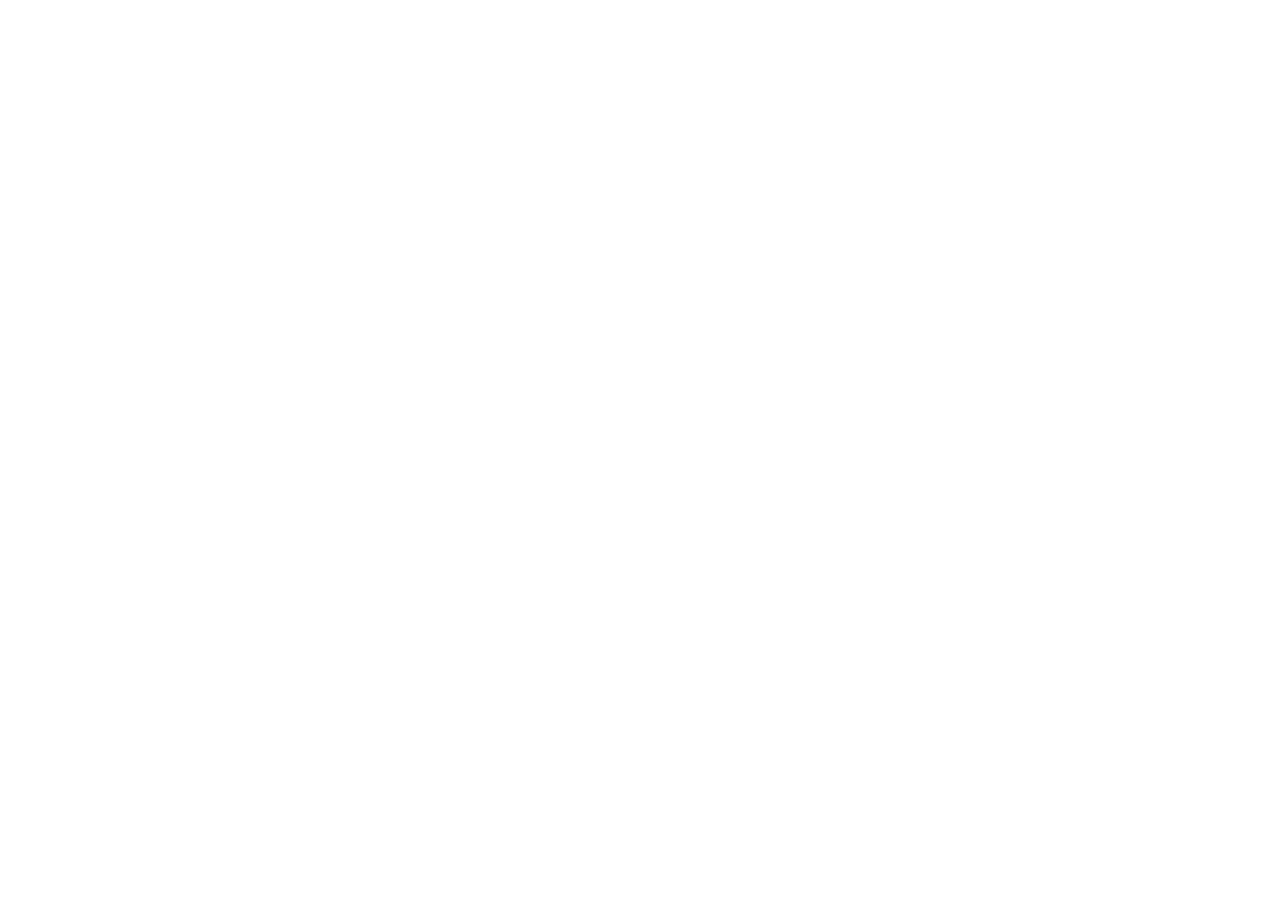
==== Multiplication App/index.html @ f55b7848 "project created" ====
<!DOCTYPE html>
<html lang="en">
<head>
    <meta charset="UTF-8">
    <meta http-equiv="X-UA-Compatible" content="IE=edge">
    <meta name="viewport" content="width=device-width, initial-scale=1.0">
    <title>Multiplication App</title>
    <link rel="stylesheet" href="style.css">
</head>
<body>
    


    <script src="main.js"></script>
</body>
</html>
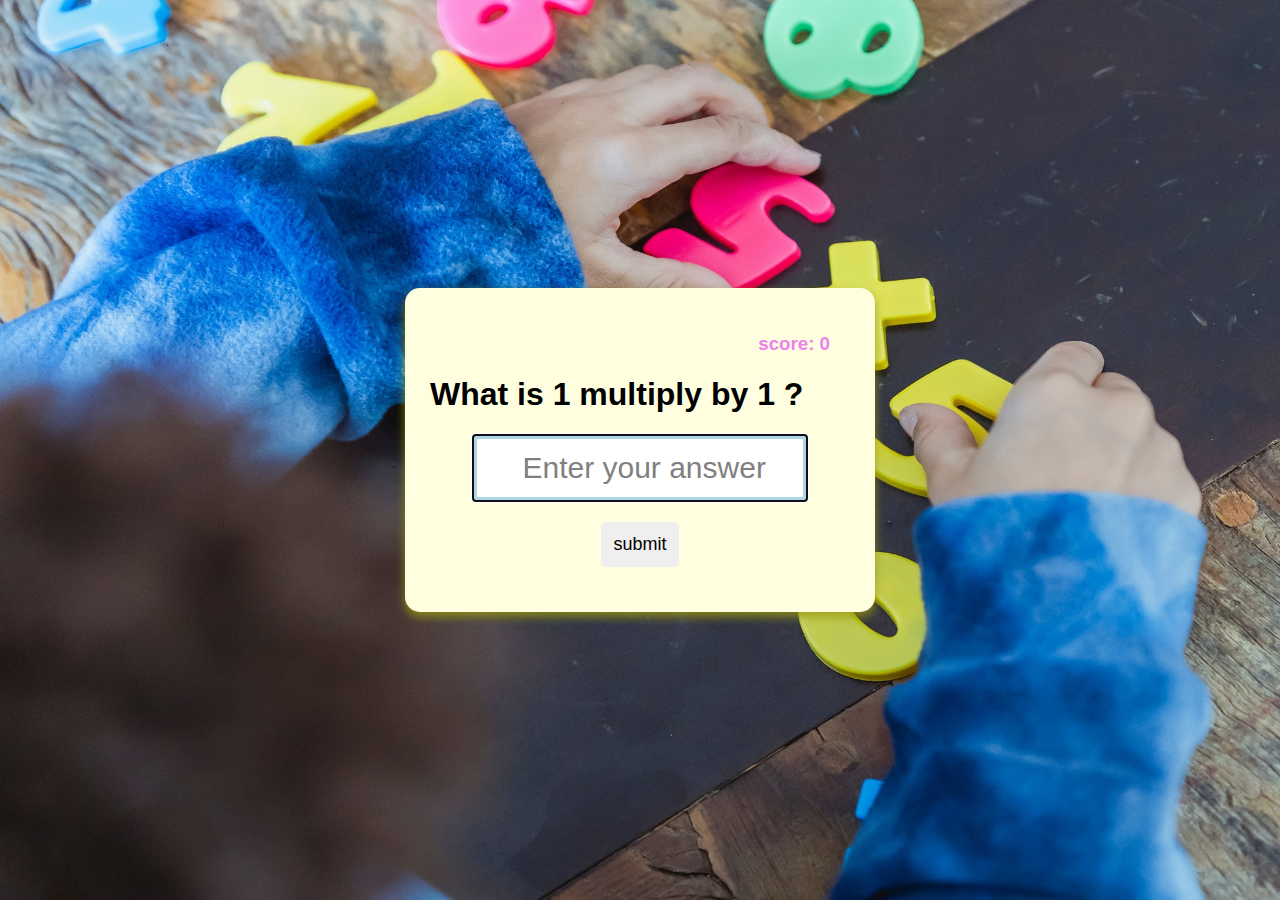
==== commit 2cb22049: "css style added" ====
--- a/Multiplication App/index.html
+++ b/Multiplication App/index.html
@@ -9,7 +9,20 @@
 </head>
 <body>
     
+    <form class="form" id="form">
+        <img src="./img/math.jpg" alt="" class="img">
+        <h3 class="score" id="score">score: 0 </h3>
 
+        <h1 id="question">What is 1 multiply by 1 ?</h1>
+
+        <input type="text" class="input" id="input" placeholder=" Enter your answer" autofocus autocomplete="off">
+
+        <div class="div-btn">
+            <button type="submit" class="btn">submit</button>
+        </div>
+        
+
+    </form>
 
     <script src="main.js"></script>
 </body>
--- a/Multiplication App/style.css
+++ b/Multiplication App/style.css
@@ -0,0 +1,72 @@
+body{
+    margin: 0;
+    display: flex;
+    justify-content: center;
+    height: 100vh;
+    align-items: center;
+    font-family: 'Segoe UI', Tahoma, Geneva, Verdana, sans-serif;
+    position: relative;
+    overflow: hidden;
+}
+
+.img{
+    position: absolute;
+    left: 0px;
+    top: 0px;
+    height: 100%;
+    z-index: -1;
+
+
+}
+
+.form {
+    background-color: white;
+    padding: 25px;
+    box-shadow: 0 5px 10px rgba(150,150,15, .8);
+    background-color: lightyellow;
+    border-radius: 15px;
+    margin: 15px;
+}
+
+.input {
+    display: block;
+    width: 80%;
+    box-sizing: border-box;
+    font-size: 30px;
+    text-align: center;
+    padding: 12px;
+    border: solid 5px lightblue;
+    margin: auto;
+
+}
+
+.input::placeholder{
+    color: gray;
+    font-family: Arial, Helvetica, sans-serif;
+}
+
+.div-btn{
+    display: flex;
+    justify-content: center;
+}
+.btn{
+    text-align: center;
+    display: block;
+    margin: 20px;
+    padding: 12px;
+    font-size: 18px;
+    border: none;
+    border-radius: 5px;
+    cursor: pointer;
+}
+
+.btn:hover{
+    background-color: #5a5454;
+    color: whitesmoke;
+}
+
+.score{
+    color: violet;
+    text-align: right;
+    margin: 20px;
+}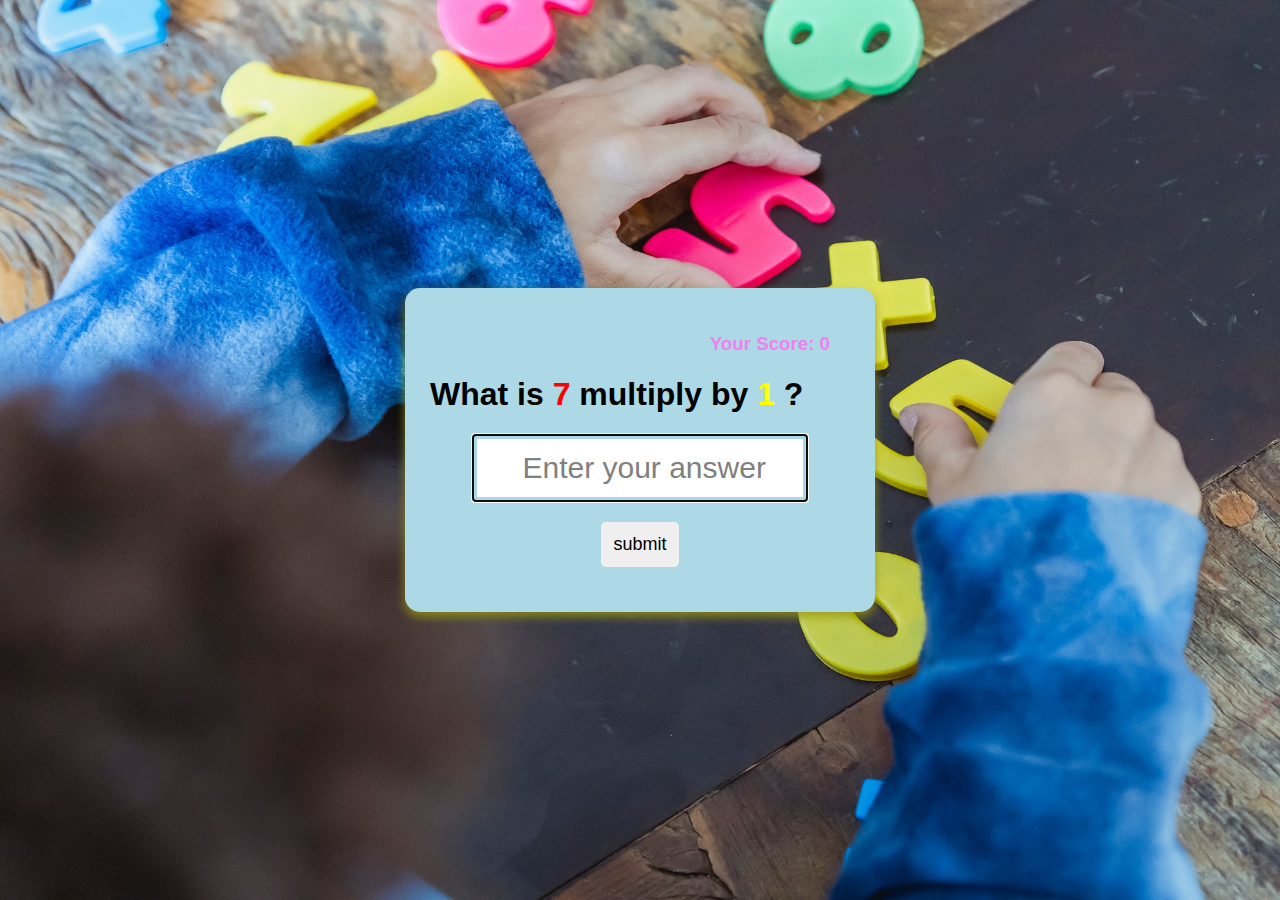
==== commit e545d0e1: "js added and done" ====
--- a/Multiplication App/index.html
+++ b/Multiplication App/index.html
@@ -9,20 +9,26 @@
 </head>
 <body>
     
-    <form class="form" id="form">
-        <img src="./img/math.jpg" alt="" class="img">
-        <h3 class="score" id="score">score: 0 </h3>
+    <div class="div-body">
+        <form class="form" id="form">
+            <img src="./img/math.jpg" alt="" class="img">
+            <h3 class="score" id="score">score: 0 </h3>
+    
+            <h1>What is 
+                <span id="questionOne">1</span>
+                 multiply by 
+                <span id="questionTwo">1</span>
+                ?
+            </h1>
 
-        <h1 id="question">What is 1 multiply by 1 ?</h1>
+            <input type="text" class="input" id="input" placeholder=" Enter your answer" autofocus autocomplete="off">
 
-        <input type="text" class="input" id="input" placeholder=" Enter your answer" autofocus autocomplete="off">
-
-        <div class="div-btn">
-            <button type="submit" class="btn">submit</button>
-        </div>
+            <div class="div-btn">
+                <button type="submit" id="btn">submit</button>
+            </div>
+        </form>
         
-
-    </form>
+    </div>
 
     <script src="main.js"></script>
 </body>
--- a/Multiplication App/style.css
+++ b/Multiplication App/style.css
@@ -19,11 +19,10 @@
 
 }
 
-.form {
-    background-color: white;
+.div-body{
+    background: lightblue;
     padding: 25px;
     box-shadow: 0 5px 10px rgba(150,150,15, .8);
-    background-color: lightyellow;
     border-radius: 15px;
     margin: 15px;
 }
@@ -49,7 +48,7 @@
     display: flex;
     justify-content: center;
 }
-.btn{
+#btn{
     text-align: center;
     display: block;
     margin: 20px;
@@ -60,7 +59,7 @@
     cursor: pointer;
 }
 
-.btn:hover{
+#btn:hover{
     background-color: #5a5454;
     color: whitesmoke;
 }
